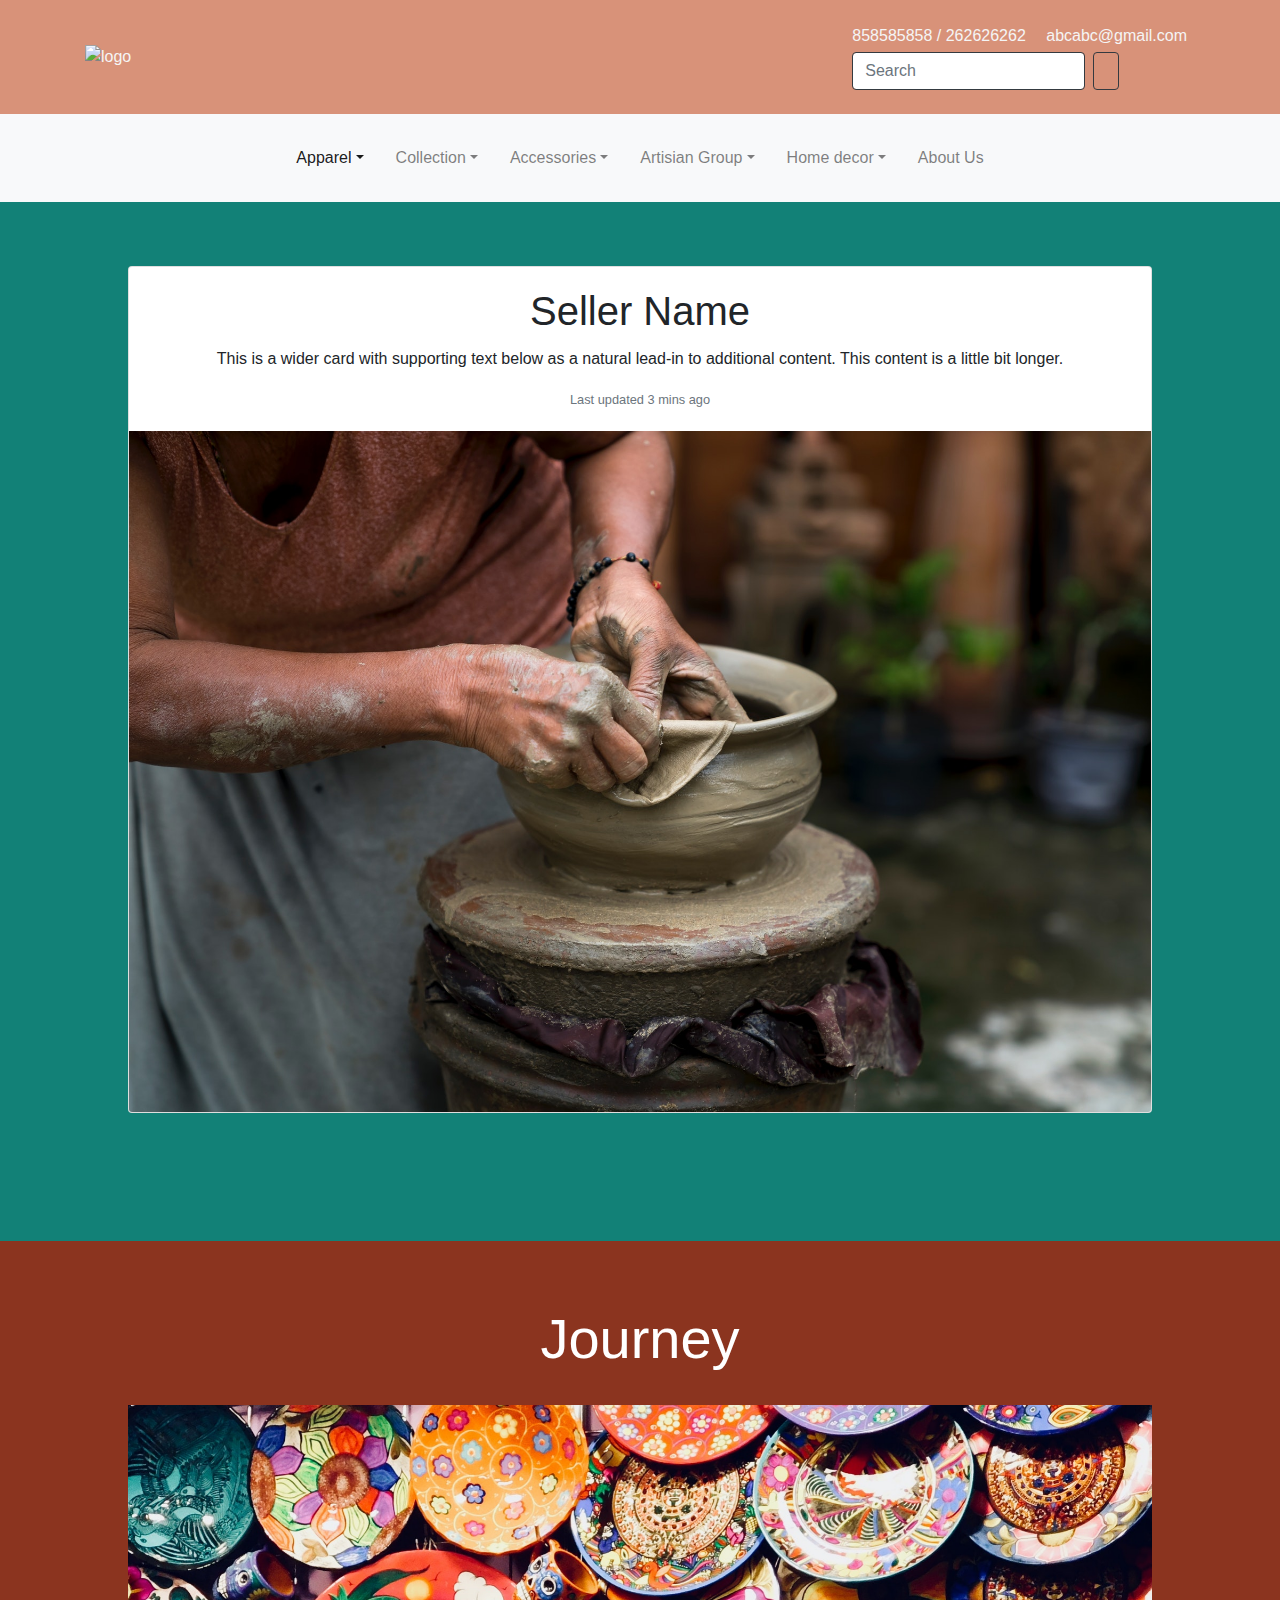
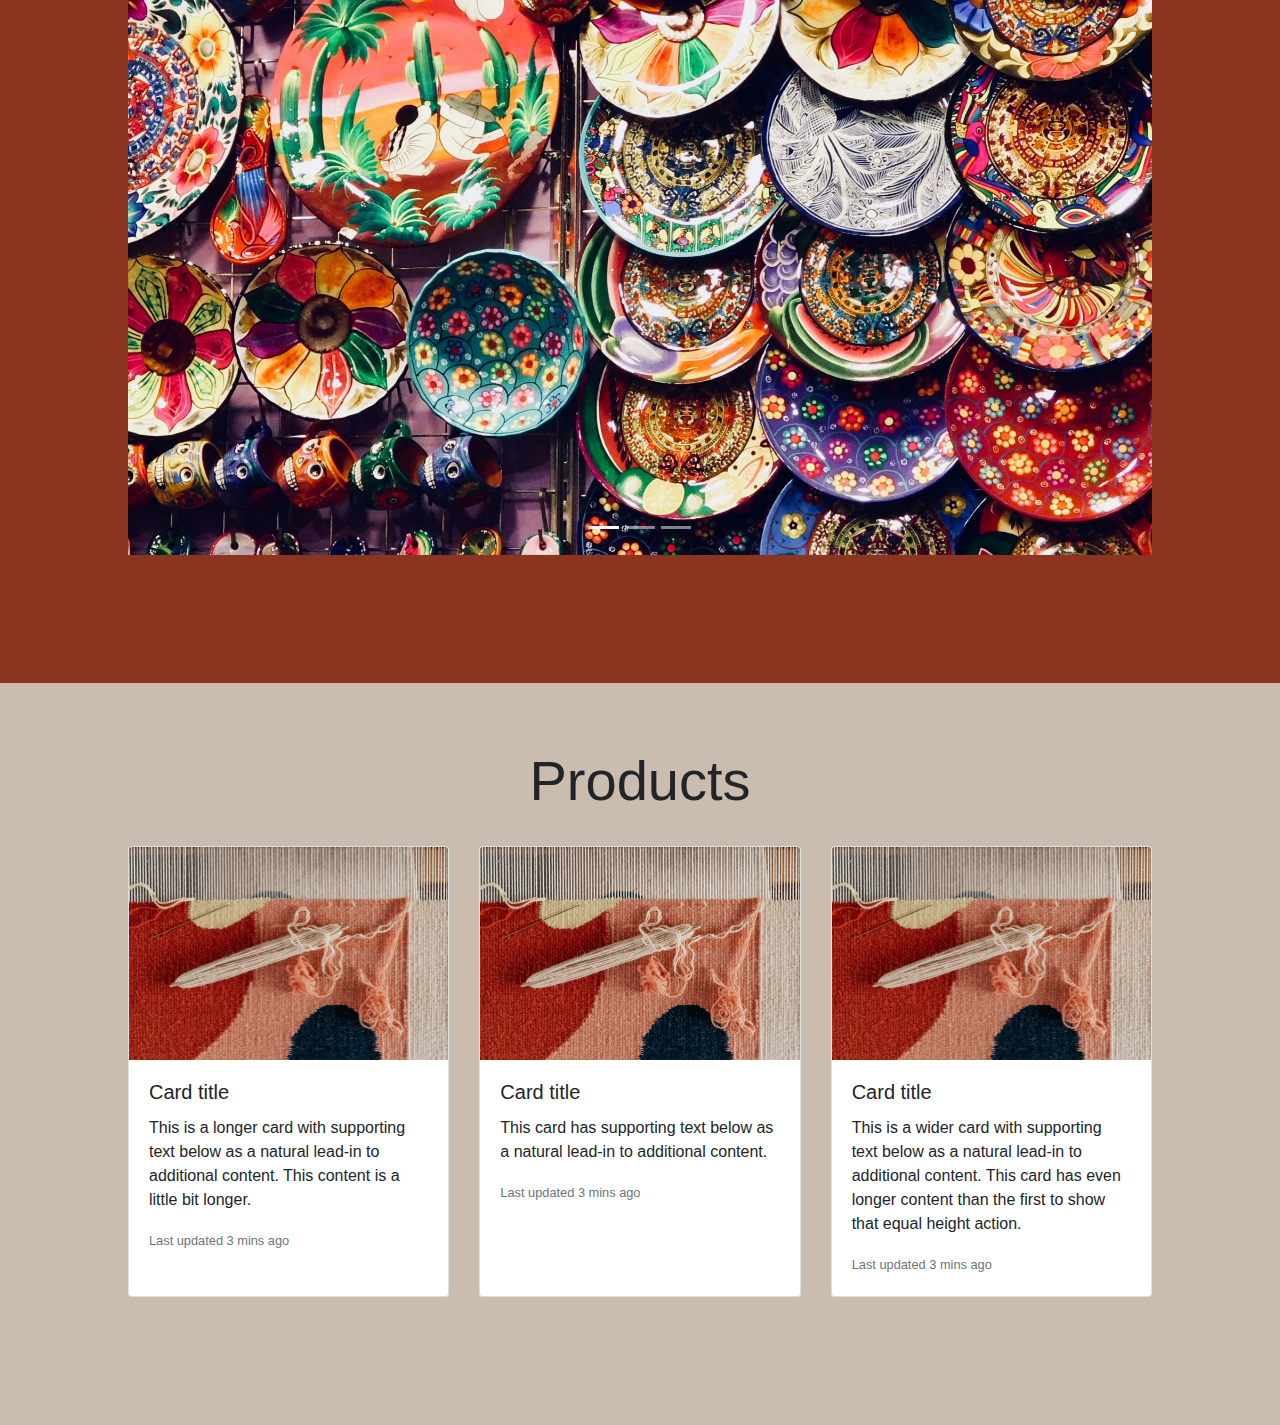
==== profile page/profilePage.html @ f0869d69 "update" ====
<!DOCTYPE html>
<html lang="en">
<head>
    <meta charset="UTF-8">
    <meta name="viewport" content="width=device-width, initial-scale=1.0">
    
    <title>Profile Page</title>

    <link rel="stylesheet" href="https://maxcdn.bootstrapcdn.com/bootstrap/4.0.0/css/bootstrap.min.css" />
    <script src="https://ajax.googleapis.com/ajax/libs/jquery/3.3.1/jquery.min.js"></script>
    <script src="https://cdnjs.cloudflare.com/ajax/libs/popper.js/1.12.9/umd/popper.min.js"></script>
    <script src="https://maxcdn.bootstrapcdn.com/bootstrap/4.0.0/js/bootstrap.min.js"></script>
    <script src="https://use.fontawesome.com/releases/v5.0.8/js/all.js"></script>

    <link href="style.css" rel="stylesheet" type="text/css" />

</head>
<body>

    <div class="bar1">
        <nav class="navbar navbar-expand-md navbar-dark" style="background-color: #d89279">
            <div class="container">
                <a><img class="" src="bg.jpeg" width="100px" alt="logo" /></a>


                <div class="nav-right">
                    <div class="d-inline-flex mb-1 d-none d-md-block ">
                        <spam class="py-2 px-2 nomobile"><i class="fas fa-phone hidden-xs"></i> 858585858 / 262626262
                        </spam>
                        <spam class="py-2 px-2 nomobile"><i class="fas fa-envelope"></i> abcabc@gmail.com
                        </spam>
                    </div>
                    <form class="d-flex">
                        <div class="d-inline-flex px-2 mobileview">
                            <input class="form-control me-2 border-dark center " type="search" placeholder="Search" aria-label="Search" />
                            <button class="btn btn-outline-dark mx-2 center" type="submit">
                                    <i class="fas fa-search mobilesearch "></i>
                                </button>
                            <span class="mx-2" style="font-size: 25px; color: white">
                                    <i class="fas fa-user mobile"></i>
                                </span>
                            <span class="mx-2" style="font-size: 25px; color: white">
                                    <i class="fas fa-heart mobile "></i>
                                </span>
                            <span style="font-size: 25px; color: white">
                                    <i class="fas fa-shopping-cart mobile"></i>
                                </span>
                        </div>
                    </form>
                </div>
            </div>
        </nav>
    </div>

    

    <nav class="navbar navbar-expand-md navbar-light bg-light">
        <div class="container-fluid">
   
            <button class="navbar-toggler" type="button" data-toggle="collapse" data-target="#navbarResponsive">
                <span class="navbar-toggler-icon"></span>
            </button>
            <div class="collapse navbar-collapse" id="navbarResponsive">
                
                <ul class="navbar-nav mx-auto">
                    
                    <li class="px-2">
                        <div class="dropdown">
                            <a class="nav-link dropdown-toggle active" data-toggle="dropdown" href="#">Apparel</a>
                            <ul class="dropdown-menu" role="menu" aria-labelledby="dLabel">
                                <li><a class="dropdown-item" href="#">asds</a></li>
                                <li><a class="dropdown-item" href="#">asds</a></li>
                                <li><a class="dropdown-item" href="#">asds</a></li>
                                <li><a class="dropdown-item" href="#">asds</a></li>

                            </ul>
                        </div>
                    </li>
                    <li class="px-2">
                        <div class="dropdown">
                            <a class="nav-link dropdown-toggle" data-toggle="dropdown" href="#">Collection</a>
                            <ul class="dropdown-menu" role="menu" aria-labelledby="dLabel">
                                <li><a class="dropdown-item" href="#">asds</a></li>
                                <li><a class="dropdown-item" href="#">asds</a></li>
                                <li><a class="dropdown-item" href="#">asds</a></li>
                                <li><a class="dropdown-item" href="#">asds</a></li>

                            </ul>
                        </div>
                    </li>
                    <li class="px-2">
                        <div class="dropdown">
                            <a class="nav-link dropdown-toggle" data-toggle="dropdown" href="#"> Accessories</a>
                            <ul class="dropdown-menu" role="menu" aria-labelledby="dLabel">
                                <li><a class="dropdown-item" href="#">asds</a></li>
                                <li><a class="dropdown-item" href="#">asds</a></li>
                                <li><a class="dropdown-item" href="#">asds</a></li>
                                <li><a class="dropdown-item" href="#">asds</a></li>
                            </ul>
                        </div>
                    </li>
                    <li class="px-2">
                        <div class="dropdown">
                            <a class="nav-link dropdown-toggle" data-toggle="dropdown" href="#"> Artisian Group</a>
                            <ul class="dropdown-menu" role="menu" aria-labelledby="dLabel">
                                <li><a class="dropdown-item" href="#">asds</a></li>
                                <li><a class="dropdown-item" href="#">asds</a></li>
                                <li><a class="dropdown-item" href="#">asds</a></li>
                                <li><a class="dropdown-item" href="#">asds</a></li>

                            </ul>
                        </div>
                    </li>

                    <li class="px-2">
                        <div class="dropdown">
                            <a class="nav-link dropdown-toggle" data-toggle="dropdown" href="#">Home decor</a>
                            <ul class="dropdown-menu" role="menu" aria-labelledby="dLabel">
                                <li><a class="dropdown-item" href="#">asds</a></li>
                                <li><a class="dropdown-item" href="#">asds</a></li>
                                <li><a class="dropdown-item" href="#">asds</a></li>
                                <li><a class="dropdown-item" href="#">asds</a></li>
                            </ul>
                        </div>
                    </li>
                    <li class="nav-item px-2">
                        <a class="nav-link " aria-current="page" href="#">About Us</a>
                    </li>


                </ul>
            </div>
        </div>
    </nav>


    <div class="profile">

        <div class="card">
            <div class="card-body text-center">
              <h1 class="card-title">Seller Name</h1>
              <p class="card-text">This is a wider card with supporting text below as a natural lead-in to additional content. This content is a little bit longer.</p>
              <p class="card-text"><small class="text-muted">Last updated 3 mins ago</small></p>
            </div>
            <img src="b.jpg" class="card-img-bottom" alt="...">
          </div>

          <!--
          <br>

        <div class="card mb-3">
            <img src="b.jpg" class="card-img-top" alt="...">
            <div class="card-body text-center">
              <h5 class="card-title">Seller Name</h5>
              <p class="card-text">This is a wider card with supporting text below as a natural lead-in to additional content. This content is a little bit longer.</p>
              <p class="card-text"><small class="text-muted">Last updated 3 mins ago</small></p>
            </div>
          </div>

          -->

    </div>

    <div class="journey">

        <h1 class="display-4 text-center">Journey</h1>
        <br>

        <div id="slides" class="carousel slide" data-ride="carousel">
            <ul class="carousel-indicators">
                <li data-target="#slides" data-slide-to="0" class="active"></li>
                <li data-target="#slides" data-slide-to="1"></li>
                <li data-target="#slides" data-slide-to="2"></li>
            </ul>
            <div class="carousel-inner">
                <div class="carousel-item active">
                    <img src="c.jpg">
                </div>
                <div class="carousel-item">
                    <img src="c.jpg">
                </div>
                <div class="carousel-item">
                    <img src="c.jpg">
                </div>
            </div>
        </div>

    </div>

    <div class="products">

        <h1 class="display-4 text-center">Products</h1>
        <br>

        <div class="card-deck">
            <div class="card">
              <img src="a.jpg" class="card-img-top" alt="...">
              <div class="card-body">
                <h5 class="card-title">Card title</h5>
                <p class="card-text">This is a longer card with supporting text below as a natural lead-in to additional content. This content is a little bit longer.</p>
                <p class="card-text"><small class="text-muted">Last updated 3 mins ago</small></p>
              </div>
            </div>
            <div class="card">
              <img src="a.jpg" class="card-img-top" alt="...">
              <div class="card-body">
                <h5 class="card-title">Card title</h5>
                <p class="card-text">This card has supporting text below as a natural lead-in to additional content.</p>
                <p class="card-text"><small class="text-muted">Last updated 3 mins ago</small></p>
              </div>
            </div>
            <div class="card">
              <img src="a.jpg" class="card-img-top" alt="...">
              <div class="card-body">
                <h5 class="card-title">Card title</h5>
                <p class="card-text">This is a wider card with supporting text below as a natural lead-in to additional content. This card has even longer content than the first to show that equal height action.</p>
                <p class="card-text"><small class="text-muted">Last updated 3 mins ago</small></p>
              </div>
            </div>
          </div>

    </div>

    
    
</body>
</html>
---- profile page/style.css ----
html, body {
    width: 100%;
    background-color: #128177;
  }
  
  /*
  .jumbotron {
      background-image: url('bg.jpg');
      height: 100vh;
      background-size: cover;
      background-position: center;
  }
  */

   .profile {
    width: 80%;
    margin: 5% 10% 10%;
    }
   .journey {
        background-color: #8b341f;
        padding: 5% 10% 10%;
        color: white;
    }
    .carousel-inner img {
        height: 100%;
        width: 100%;   
    }
    .products {
        background-color: #cabdaf;
        padding: 5% 10% 10%;
    }
  
  .bar1 {
      color: whitesmoke;
      
  }
  
  .navbar {
      padding: 1.5rem;
  }
  .fa-user:hover{
    color: #000000;
  }
  .fa-heart:hover{
    color: #000000;
  }
  .fa-shopping-cart:hover{
    color: #000000;
  }
  
  @media screen and (max-width: 766px) {
  
          .nomobile {
            display: none;
          }
  
  }
  @media screen and (max-width: 758px) {
  .mobileview{
  position: relative;
  top: -10px;
    }
  }
  @media screen and (max-width: 757px) {
  .mobileview{
  position: relative;
  top: -10px;
    }
  }
  @media screen and (max-width: 541px) {
  .mobileview{
  position: relative;
  top: -10px;
    }
    .mobile{
      position: relative;
      top: -60px;
    }
    .center{
      position: relative;
      left: 70px;
    }
  }
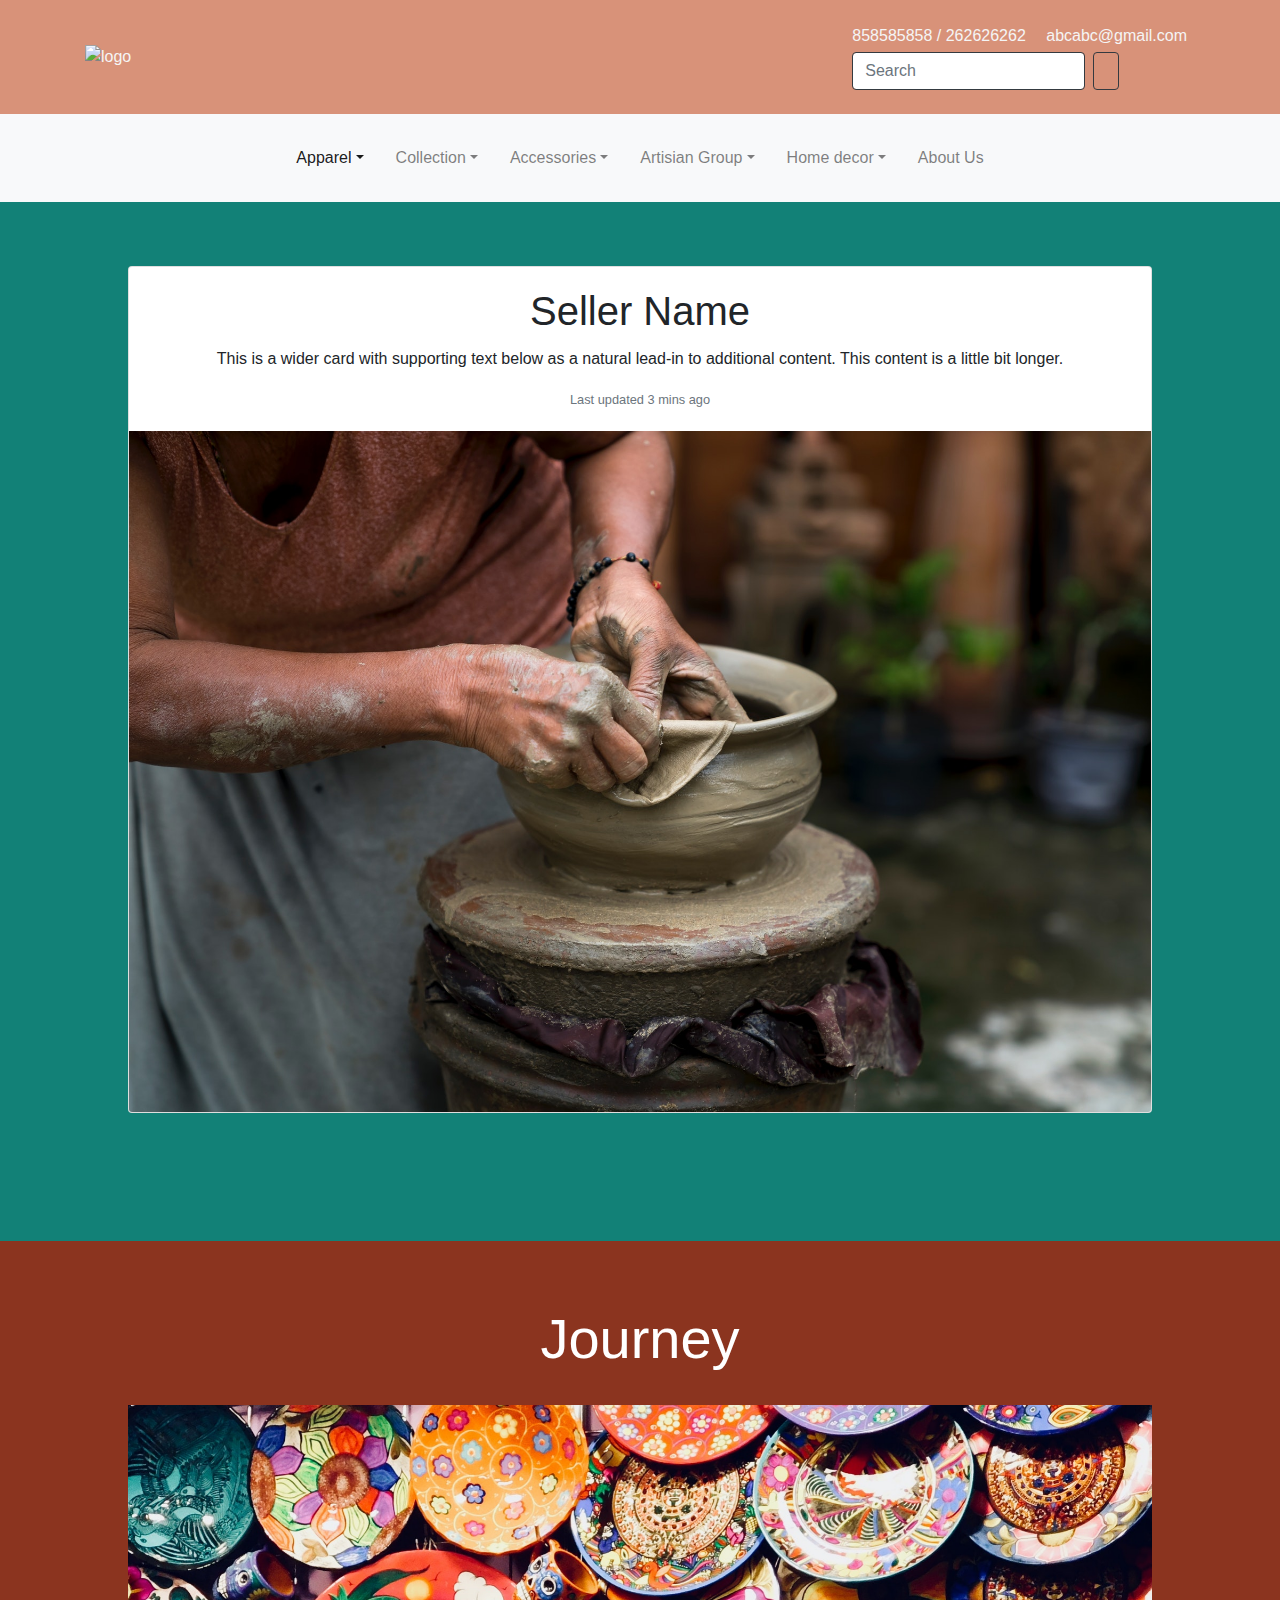
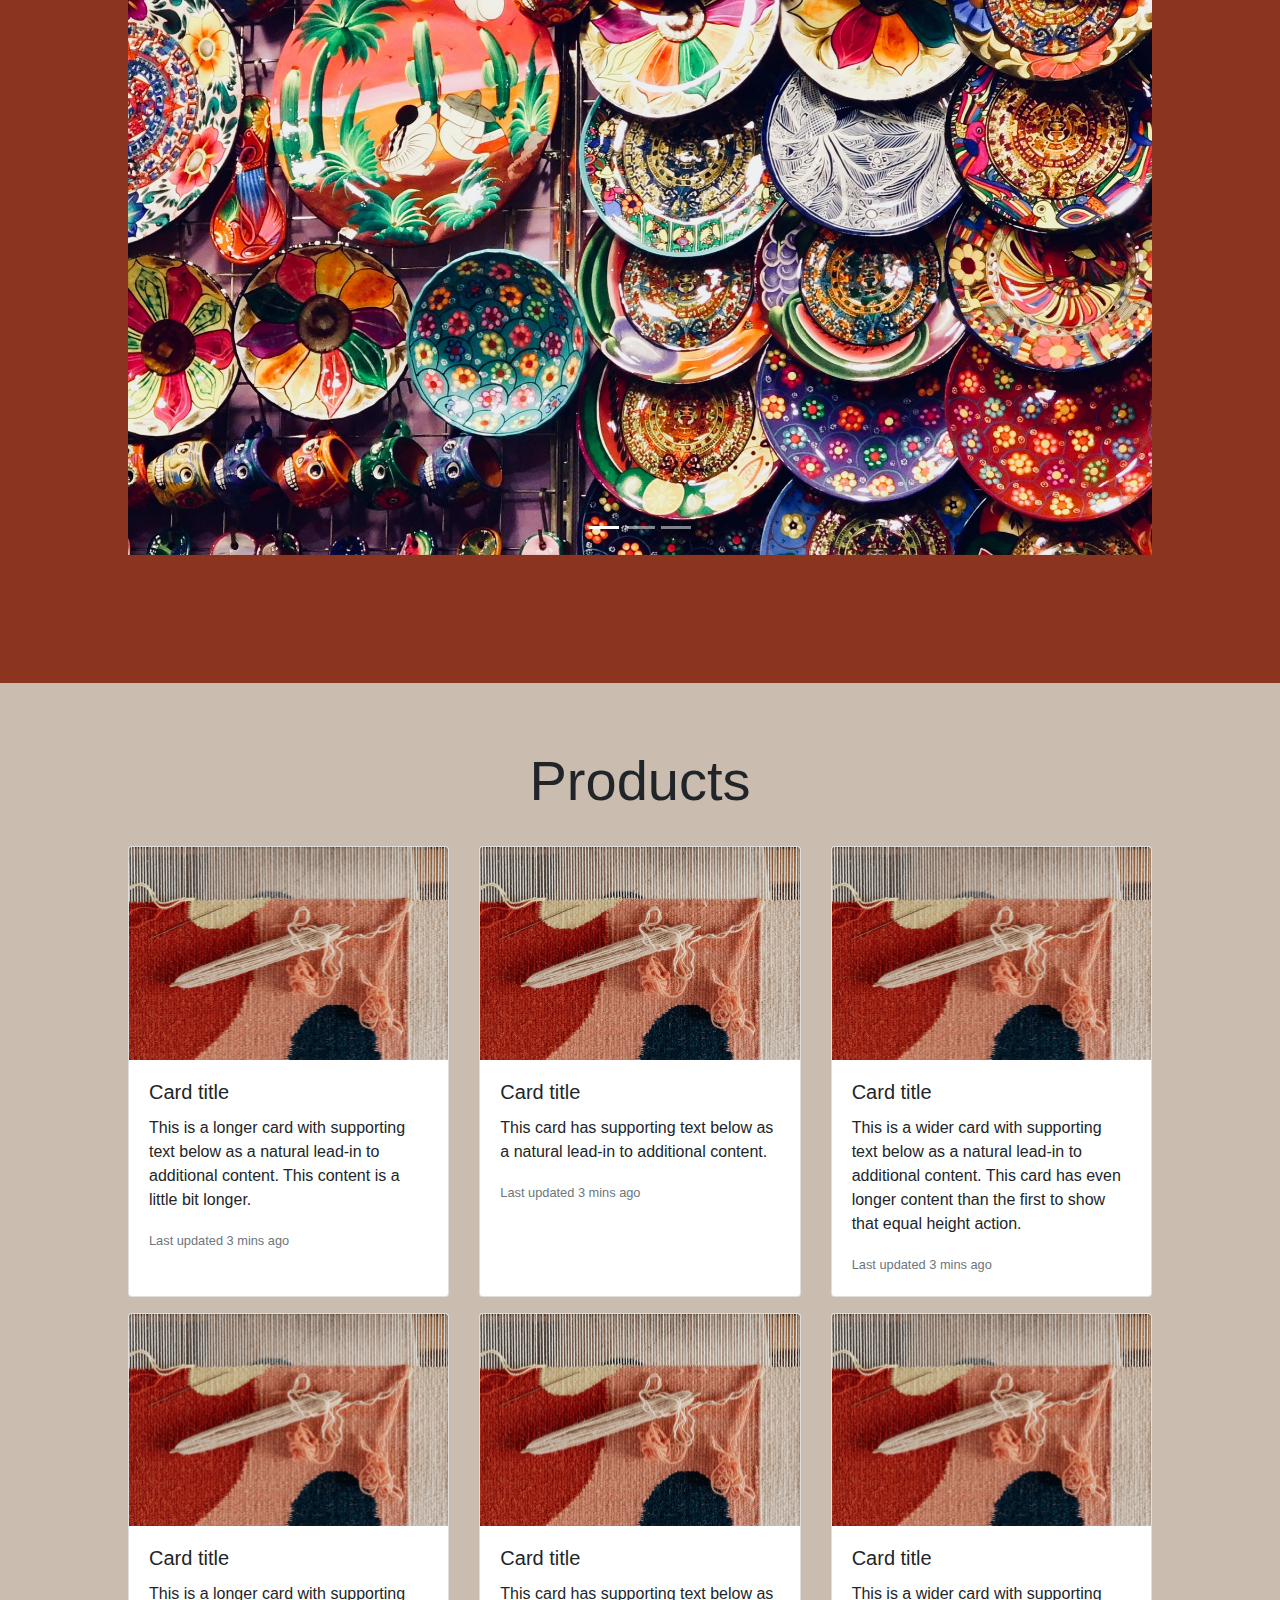
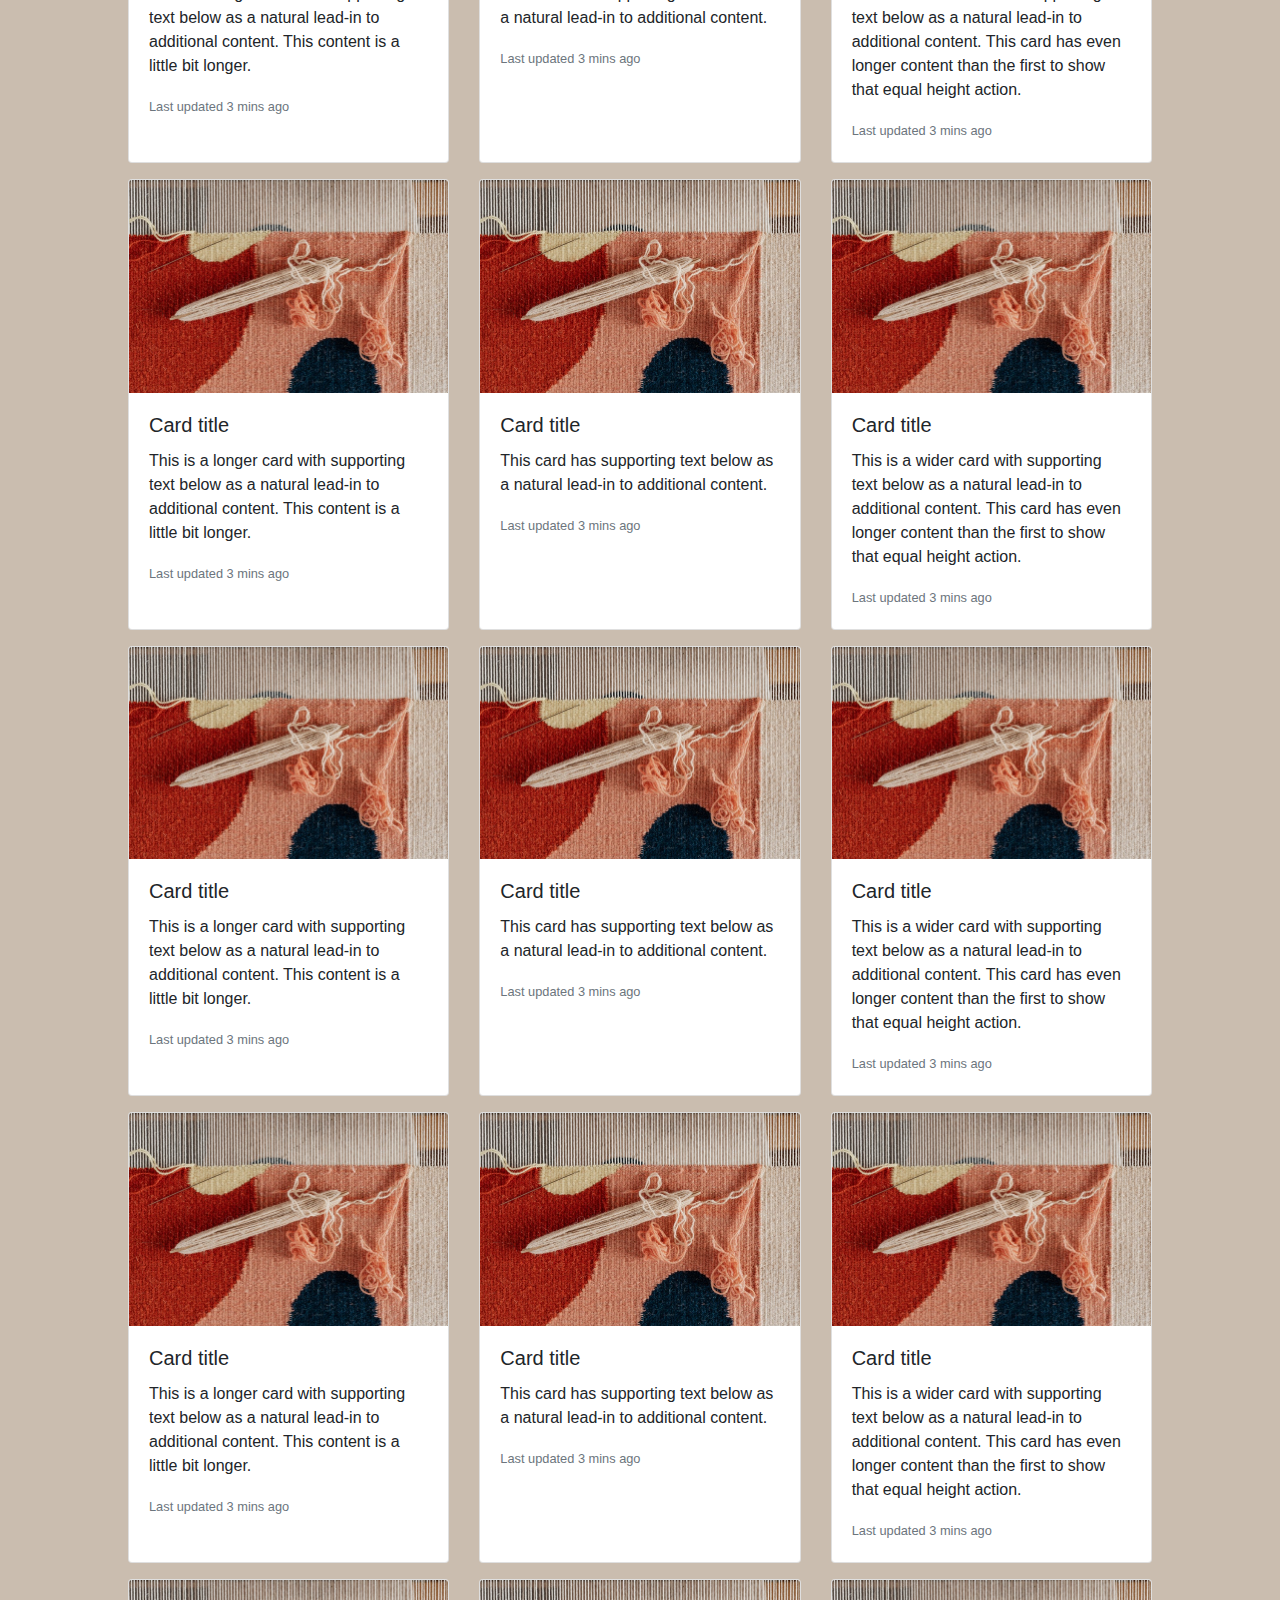
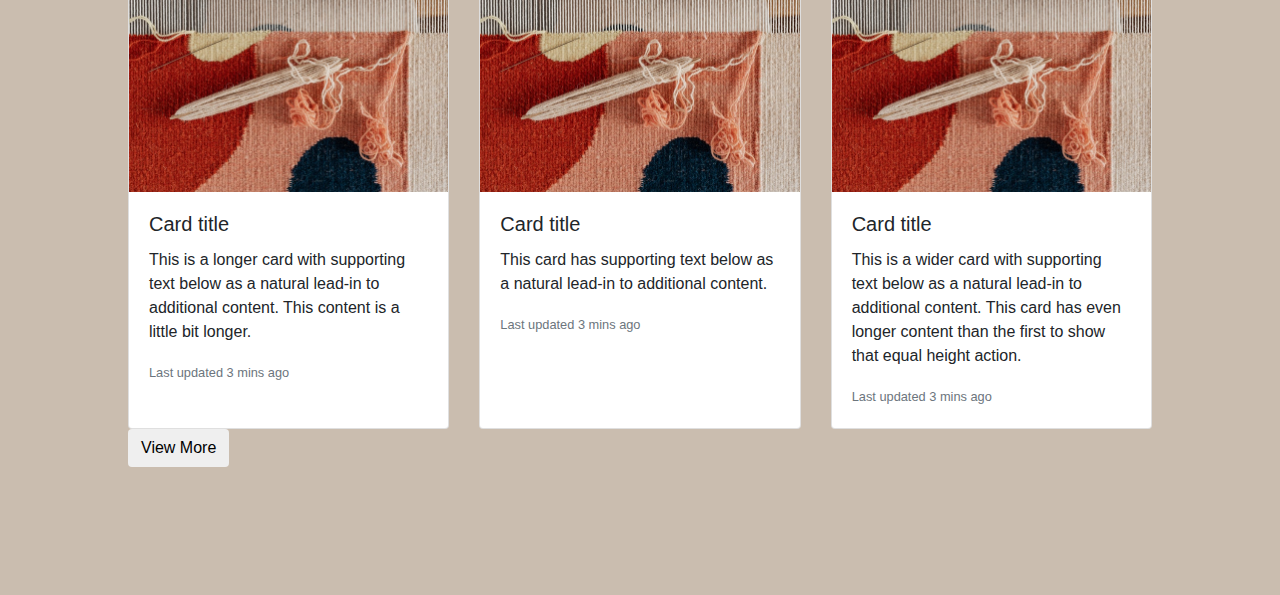
==== commit 94f4258c: "Update profilePage.html" ====
--- a/profile page/profilePage.html
+++ b/profile page/profilePage.html
@@ -1,153 +1,154 @@
 <!DOCTYPE html>
 <html lang="en">
+
 <head>
-    <meta charset="UTF-8">
-    <meta name="viewport" content="width=device-width, initial-scale=1.0">
-    
-    <title>Profile Page</title>
-
-    <link rel="stylesheet" href="https://maxcdn.bootstrapcdn.com/bootstrap/4.0.0/css/bootstrap.min.css" />
-    <script src="https://ajax.googleapis.com/ajax/libs/jquery/3.3.1/jquery.min.js"></script>
-    <script src="https://cdnjs.cloudflare.com/ajax/libs/popper.js/1.12.9/umd/popper.min.js"></script>
-    <script src="https://maxcdn.bootstrapcdn.com/bootstrap/4.0.0/js/bootstrap.min.js"></script>
-    <script src="https://use.fontawesome.com/releases/v5.0.8/js/all.js"></script>
-
-    <link href="style.css" rel="stylesheet" type="text/css" />
+  <meta charset="UTF-8">
+  <meta name="viewport" content="width=device-width, initial-scale=1.0">
+
+  <title>Profile Page</title>
+
+  <link rel="stylesheet" href="https://maxcdn.bootstrapcdn.com/bootstrap/4.0.0/css/bootstrap.min.css" />
+  <script src="https://ajax.googleapis.com/ajax/libs/jquery/3.3.1/jquery.min.js"></script>
+  <script src="https://cdnjs.cloudflare.com/ajax/libs/popper.js/1.12.9/umd/popper.min.js"></script>
+  <script src="https://maxcdn.bootstrapcdn.com/bootstrap/4.0.0/js/bootstrap.min.js"></script>
+  <script src="https://use.fontawesome.com/releases/v5.0.8/js/all.js"></script>
+
+  <link href="style.css" rel="stylesheet" type="text/css" />
 
 </head>
+
 <body>
 
-    <div class="bar1">
-        <nav class="navbar navbar-expand-md navbar-dark" style="background-color: #d89279">
-            <div class="container">
-                <a><img class="" src="bg.jpeg" width="100px" alt="logo" /></a>
-
-
-                <div class="nav-right">
-                    <div class="d-inline-flex mb-1 d-none d-md-block ">
-                        <spam class="py-2 px-2 nomobile"><i class="fas fa-phone hidden-xs"></i> 858585858 / 262626262
-                        </spam>
-                        <spam class="py-2 px-2 nomobile"><i class="fas fa-envelope"></i> abcabc@gmail.com
-                        </spam>
-                    </div>
-                    <form class="d-flex">
-                        <div class="d-inline-flex px-2 mobileview">
-                            <input class="form-control me-2 border-dark center " type="search" placeholder="Search" aria-label="Search" />
-                            <button class="btn btn-outline-dark mx-2 center" type="submit">
-                                    <i class="fas fa-search mobilesearch "></i>
-                                </button>
-                            <span class="mx-2" style="font-size: 25px; color: white">
-                                    <i class="fas fa-user mobile"></i>
-                                </span>
-                            <span class="mx-2" style="font-size: 25px; color: white">
-                                    <i class="fas fa-heart mobile "></i>
-                                </span>
-                            <span style="font-size: 25px; color: white">
-                                    <i class="fas fa-shopping-cart mobile"></i>
-                                </span>
-                        </div>
-                    </form>
-                </div>
-            </div>
-        </nav>
-    </div>
-
-    
-
-    <nav class="navbar navbar-expand-md navbar-light bg-light">
-        <div class="container-fluid">
-   
-            <button class="navbar-toggler" type="button" data-toggle="collapse" data-target="#navbarResponsive">
-                <span class="navbar-toggler-icon"></span>
-            </button>
-            <div class="collapse navbar-collapse" id="navbarResponsive">
-                
-                <ul class="navbar-nav mx-auto">
-                    
-                    <li class="px-2">
-                        <div class="dropdown">
-                            <a class="nav-link dropdown-toggle active" data-toggle="dropdown" href="#">Apparel</a>
-                            <ul class="dropdown-menu" role="menu" aria-labelledby="dLabel">
-                                <li><a class="dropdown-item" href="#">asds</a></li>
-                                <li><a class="dropdown-item" href="#">asds</a></li>
-                                <li><a class="dropdown-item" href="#">asds</a></li>
-                                <li><a class="dropdown-item" href="#">asds</a></li>
-
-                            </ul>
-                        </div>
-                    </li>
-                    <li class="px-2">
-                        <div class="dropdown">
-                            <a class="nav-link dropdown-toggle" data-toggle="dropdown" href="#">Collection</a>
-                            <ul class="dropdown-menu" role="menu" aria-labelledby="dLabel">
-                                <li><a class="dropdown-item" href="#">asds</a></li>
-                                <li><a class="dropdown-item" href="#">asds</a></li>
-                                <li><a class="dropdown-item" href="#">asds</a></li>
-                                <li><a class="dropdown-item" href="#">asds</a></li>
-
-                            </ul>
-                        </div>
-                    </li>
-                    <li class="px-2">
-                        <div class="dropdown">
-                            <a class="nav-link dropdown-toggle" data-toggle="dropdown" href="#"> Accessories</a>
-                            <ul class="dropdown-menu" role="menu" aria-labelledby="dLabel">
-                                <li><a class="dropdown-item" href="#">asds</a></li>
-                                <li><a class="dropdown-item" href="#">asds</a></li>
-                                <li><a class="dropdown-item" href="#">asds</a></li>
-                                <li><a class="dropdown-item" href="#">asds</a></li>
-                            </ul>
-                        </div>
-                    </li>
-                    <li class="px-2">
-                        <div class="dropdown">
-                            <a class="nav-link dropdown-toggle" data-toggle="dropdown" href="#"> Artisian Group</a>
-                            <ul class="dropdown-menu" role="menu" aria-labelledby="dLabel">
-                                <li><a class="dropdown-item" href="#">asds</a></li>
-                                <li><a class="dropdown-item" href="#">asds</a></li>
-                                <li><a class="dropdown-item" href="#">asds</a></li>
-                                <li><a class="dropdown-item" href="#">asds</a></li>
-
-                            </ul>
-                        </div>
-                    </li>
-
-                    <li class="px-2">
-                        <div class="dropdown">
-                            <a class="nav-link dropdown-toggle" data-toggle="dropdown" href="#">Home decor</a>
-                            <ul class="dropdown-menu" role="menu" aria-labelledby="dLabel">
-                                <li><a class="dropdown-item" href="#">asds</a></li>
-                                <li><a class="dropdown-item" href="#">asds</a></li>
-                                <li><a class="dropdown-item" href="#">asds</a></li>
-                                <li><a class="dropdown-item" href="#">asds</a></li>
-                            </ul>
-                        </div>
-                    </li>
-                    <li class="nav-item px-2">
-                        <a class="nav-link " aria-current="page" href="#">About Us</a>
-                    </li>
-
-
-                </ul>
-            </div>
-        </div>
+  <div class="bar1">
+    <nav class="navbar navbar-expand-md navbar-dark" style="background-color: #d89279">
+      <div class="container">
+        <a><img class="" src="bg.jpeg" width="100px" alt="logo" /></a>
+
+
+        <div class="nav-right">
+          <div class="d-inline-flex mb-1 d-none d-md-block ">
+            <spam class="py-2 px-2 nomobile"><i class="fas fa-phone hidden-xs"></i> 858585858 / 262626262
+            </spam>
+            <spam class="py-2 px-2 nomobile"><i class="fas fa-envelope"></i> abcabc@gmail.com
+            </spam>
+          </div>
+          <form class="d-flex">
+            <div class="d-inline-flex px-2 mobileview">
+              <input class="form-control me-2 border-dark center " type="search" placeholder="Search" aria-label="Search" />
+              <button class="btn btn-outline-dark mx-2 center" type="submit">
+                <i class="fas fa-search mobilesearch "></i>
+              </button>
+              <span class="mx-2" style="font-size: 25px; color: white">
+                <i class="fas fa-user mobile"></i>
+              </span>
+              <span class="mx-2" style="font-size: 25px; color: white">
+                <i class="fas fa-heart mobile "></i>
+              </span>
+              <span style="font-size: 25px; color: white">
+                <i class="fas fa-shopping-cart mobile"></i>
+              </span>
+            </div>
+          </form>
+        </div>
+      </div>
     </nav>
-
-
-    <div class="profile">
-
-        <div class="card">
-            <div class="card-body text-center">
-              <h1 class="card-title">Seller Name</h1>
-              <p class="card-text">This is a wider card with supporting text below as a natural lead-in to additional content. This content is a little bit longer.</p>
-              <p class="card-text"><small class="text-muted">Last updated 3 mins ago</small></p>
-            </div>
-            <img src="b.jpg" class="card-img-bottom" alt="...">
-          </div>
-
-          <!--
+  </div>
+
+
+
+  <nav class="navbar navbar-expand-md navbar-light bg-light">
+    <div class="container-fluid">
+
+      <button class="navbar-toggler" type="button" data-toggle="collapse" data-target="#navbarResponsive">
+        <span class="navbar-toggler-icon"></span>
+      </button>
+      <div class="collapse navbar-collapse" id="navbarResponsive">
+
+        <ul class="navbar-nav mx-auto">
+
+          <li class="px-2">
+            <div class="dropdown">
+              <a class="nav-link dropdown-toggle active" data-toggle="dropdown" href="#">Apparel</a>
+              <ul class="dropdown-menu" role="menu" aria-labelledby="dLabel">
+                <li><a class="dropdown-item" href="#">asds</a></li>
+                <li><a class="dropdown-item" href="#">asds</a></li>
+                <li><a class="dropdown-item" href="#">asds</a></li>
+                <li><a class="dropdown-item" href="#">asds</a></li>
+
+              </ul>
+            </div>
+          </li>
+          <li class="px-2">
+            <div class="dropdown">
+              <a class="nav-link dropdown-toggle" data-toggle="dropdown" href="#">Collection</a>
+              <ul class="dropdown-menu" role="menu" aria-labelledby="dLabel">
+                <li><a class="dropdown-item" href="#">asds</a></li>
+                <li><a class="dropdown-item" href="#">asds</a></li>
+                <li><a class="dropdown-item" href="#">asds</a></li>
+                <li><a class="dropdown-item" href="#">asds</a></li>
+
+              </ul>
+            </div>
+          </li>
+          <li class="px-2">
+            <div class="dropdown">
+              <a class="nav-link dropdown-toggle" data-toggle="dropdown" href="#"> Accessories</a>
+              <ul class="dropdown-menu" role="menu" aria-labelledby="dLabel">
+                <li><a class="dropdown-item" href="#">asds</a></li>
+                <li><a class="dropdown-item" href="#">asds</a></li>
+                <li><a class="dropdown-item" href="#">asds</a></li>
+                <li><a class="dropdown-item" href="#">asds</a></li>
+              </ul>
+            </div>
+          </li>
+          <li class="px-2">
+            <div class="dropdown">
+              <a class="nav-link dropdown-toggle" data-toggle="dropdown" href="#"> Artisian Group</a>
+              <ul class="dropdown-menu" role="menu" aria-labelledby="dLabel">
+                <li><a class="dropdown-item" href="#">asds</a></li>
+                <li><a class="dropdown-item" href="#">asds</a></li>
+                <li><a class="dropdown-item" href="#">asds</a></li>
+                <li><a class="dropdown-item" href="#">asds</a></li>
+
+              </ul>
+            </div>
+          </li>
+
+          <li class="px-2">
+            <div class="dropdown">
+              <a class="nav-link dropdown-toggle" data-toggle="dropdown" href="#">Home decor</a>
+              <ul class="dropdown-menu" role="menu" aria-labelledby="dLabel">
+                <li><a class="dropdown-item" href="#">asds</a></li>
+                <li><a class="dropdown-item" href="#">asds</a></li>
+                <li><a class="dropdown-item" href="#">asds</a></li>
+                <li><a class="dropdown-item" href="#">asds</a></li>
+              </ul>
+            </div>
+          </li>
+          <li class="nav-item px-2">
+            <a class="nav-link " aria-current="page" href="#">About Us</a>
+          </li>
+
+
+        </ul>
+      </div>
+    </div>
+  </nav>
+
+
+  <div class="profile">
+
+    <div class="card">
+      <div class="card-body text-center">
+        <h1 class="card-title">Seller Name</h1>
+        <p class="card-text">This is a wider card with supporting text below as a natural lead-in to additional content. This content is a little bit longer.</p>
+        <p class="card-text"><small class="text-muted">Last updated 3 mins ago</small></p>
+      </div>
+      <img src="b.jpg" class="card-img-bottom" alt="...">
+    </div>
+
+    <!--
           <br>
-
         <div class="card mb-3">
             <img src="b.jpg" class="card-img-top" alt="...">
             <div class="card-body text-center">
@@ -156,72 +157,222 @@
               <p class="card-text"><small class="text-muted">Last updated 3 mins ago</small></p>
             </div>
           </div>
-
           -->
 
-    </div>
-
-    <div class="journey">
-
-        <h1 class="display-4 text-center">Journey</h1>
-        <br>
-
-        <div id="slides" class="carousel slide" data-ride="carousel">
-            <ul class="carousel-indicators">
-                <li data-target="#slides" data-slide-to="0" class="active"></li>
-                <li data-target="#slides" data-slide-to="1"></li>
-                <li data-target="#slides" data-slide-to="2"></li>
-            </ul>
-            <div class="carousel-inner">
-                <div class="carousel-item active">
-                    <img src="c.jpg">
-                </div>
-                <div class="carousel-item">
-                    <img src="c.jpg">
-                </div>
-                <div class="carousel-item">
-                    <img src="c.jpg">
-                </div>
-            </div>
-        </div>
-
-    </div>
-
-    <div class="products">
-
-        <h1 class="display-4 text-center">Products</h1>
-        <br>
-
-        <div class="card-deck">
-            <div class="card">
-              <img src="a.jpg" class="card-img-top" alt="...">
-              <div class="card-body">
-                <h5 class="card-title">Card title</h5>
-                <p class="card-text">This is a longer card with supporting text below as a natural lead-in to additional content. This content is a little bit longer.</p>
-                <p class="card-text"><small class="text-muted">Last updated 3 mins ago</small></p>
-              </div>
-            </div>
-            <div class="card">
-              <img src="a.jpg" class="card-img-top" alt="...">
-              <div class="card-body">
-                <h5 class="card-title">Card title</h5>
-                <p class="card-text">This card has supporting text below as a natural lead-in to additional content.</p>
-                <p class="card-text"><small class="text-muted">Last updated 3 mins ago</small></p>
-              </div>
-            </div>
-            <div class="card">
-              <img src="a.jpg" class="card-img-top" alt="...">
-              <div class="card-body">
-                <h5 class="card-title">Card title</h5>
-                <p class="card-text">This is a wider card with supporting text below as a natural lead-in to additional content. This card has even longer content than the first to show that equal height action.</p>
-                <p class="card-text"><small class="text-muted">Last updated 3 mins ago</small></p>
-              </div>
-            </div>
-          </div>
-
-    </div>
-
-    
-    
+  </div>
+
+  <div class="journey">
+
+    <h1 class="display-4 text-center">Journey</h1>
+    <br>
+
+    <div id="slides" class="carousel slide" data-ride="carousel">
+      <ul class="carousel-indicators">
+        <li data-target="#slides" data-slide-to="0" class="active"></li>
+        <li data-target="#slides" data-slide-to="1"></li>
+        <li data-target="#slides" data-slide-to="2"></li>
+      </ul>
+      <div class="carousel-inner">
+        <div class="carousel-item active">
+          <img src="c.jpg">
+        </div>
+        <div class="carousel-item">
+          <img src="c.jpg">
+        </div>
+        <div class="carousel-item">
+          <img src="c.jpg">
+        </div>
+      </div>
+    </div>
+
+  </div>
+
+
+  <div class="products show">
+    <h1 class="display-4 text-center">Products</h1>
+    <br>
+
+    <div class="card-deck">
+      <div class="card">
+        <img src="a.jpg" class="card-img-top" alt="...">
+        <div class="card-body">
+          <h5 class="card-title">Card title</h5>
+          <p class="card-text">This is a longer card with supporting text below as a natural lead-in to additional content. This content is a little bit longer.</p>
+          <p class="card-text"><small class="text-muted">Last updated 3 mins ago</small></p>
+        </div>
+      </div>
+      <div class="card">
+        <img src="a.jpg" class="card-img-top" alt="...">
+        <div class="card-body">
+          <h5 class="card-title">Card title</h5>
+          <p class="card-text">This card has supporting text below as a natural lead-in to additional content.</p>
+          <p class="card-text"><small class="text-muted">Last updated 3 mins ago</small></p>
+        </div>
+      </div>
+      <div class="card">
+        <img src="a.jpg" class="card-img-top" alt="...">
+        <div class="card-body">
+          <h5 class="card-title">Card title</h5>
+          <p class="card-text">This is a wider card with supporting text below as a natural lead-in to additional content. This card has even longer content than the first to show that equal height action.</p>
+          <p class="card-text"><small class="text-muted">Last updated 3 mins ago</small></p>
+        </div>
+      </div>
+    </div>
+    <p></p>
+    <div class="card-deck">
+      <div class="card">
+        <img src="a.jpg" class="card-img-top" alt="...">
+        <div class="card-body">
+          <h5 class="card-title">Card title</h5>
+          <p class="card-text">This is a longer card with supporting text below as a natural lead-in to additional content. This content is a little bit longer.</p>
+          <p class="card-text"><small class="text-muted">Last updated 3 mins ago</small></p>
+        </div>
+      </div>
+      <div class="card">
+        <img src="a.jpg" class="card-img-top" alt="...">
+        <div class="card-body">
+          <h5 class="card-title">Card title</h5>
+          <p class="card-text">This card has supporting text below as a natural lead-in to additional content.</p>
+          <p class="card-text"><small class="text-muted">Last updated 3 mins ago</small></p>
+        </div>
+      </div>
+      <div class="card">
+        <img src="a.jpg" class="card-img-top" alt="...">
+        <div class="card-body">
+          <h5 class="card-title">Card title</h5>
+          <p class="card-text">This is a wider card with supporting text below as a natural lead-in to additional content. This card has even longer content than the first to show that equal height action.</p>
+          <p class="card-text"><small class="text-muted">Last updated 3 mins ago</small></p>
+        </div>
+      </div>
+    </div>
+    <p></p>
+    <div class="card-deck">
+      <div class="card">
+        <img src="a.jpg" class="card-img-top" alt="...">
+        <div class="card-body">
+          <h5 class="card-title">Card title</h5>
+          <p class="card-text">This is a longer card with supporting text below as a natural lead-in to additional content. This content is a little bit longer.</p>
+          <p class="card-text"><small class="text-muted">Last updated 3 mins ago</small></p>
+        </div>
+      </div>
+      <div class="card">
+        <img src="a.jpg" class="card-img-top" alt="...">
+        <div class="card-body">
+          <h5 class="card-title">Card title</h5>
+          <p class="card-text">This card has supporting text below as a natural lead-in to additional content.</p>
+          <p class="card-text"><small class="text-muted">Last updated 3 mins ago</small></p>
+        </div>
+      </div>
+      <div class="card">
+        <img src="a.jpg" class="card-img-top" alt="...">
+        <div class="card-body">
+          <h5 class="card-title">Card title</h5>
+          <p class="card-text">This is a wider card with supporting text below as a natural lead-in to additional content. This card has even longer content than the first to show that equal height action.</p>
+          <p class="card-text"><small class="text-muted">Last updated 3 mins ago</small></p>
+        </div>
+      </div>
+    </div>
+    <p></p>
+<section class="show-more">
+    <div class="card-deck">
+      <div class="card">
+        <img src="a.jpg" class="card-img-top" alt="...">
+        <div class="card-body">
+          <h5 class="card-title">Card title</h5>
+          <p class="card-text">This is a longer card with supporting text below as a natural lead-in to additional content. This content is a little bit longer.</p>
+          <p class="card-text"><small class="text-muted">Last updated 3 mins ago</small></p>
+        </div>
+      </div>
+      <div class="card">
+        <img src="a.jpg" class="card-img-top" alt="...">
+        <div class="card-body">
+          <h5 class="card-title">Card title</h5>
+          <p class="card-text">This card has supporting text below as a natural lead-in to additional content.</p>
+          <p class="card-text"><small class="text-muted">Last updated 3 mins ago</small></p>
+        </div>
+      </div>
+      <div class="card">
+        <img src="a.jpg" class="card-img-top" alt="...">
+        <div class="card-body">
+          <h5 class="card-title">Card title</h5>
+          <p class="card-text">This is a wider card with supporting text below as a natural lead-in to additional content. This card has even longer content than the first to show that equal height action.</p>
+          <p class="card-text"><small class="text-muted">Last updated 3 mins ago</small></p>
+        </div>
+      </div>
+    </div>
+<p></p>
+    <div class="card-deck">
+      <div class="card">
+        <img src="a.jpg" class="card-img-top" alt="...">
+        <div class="card-body">
+          <h5 class="card-title">Card title</h5>
+          <p class="card-text">This is a longer card with supporting text below as a natural lead-in to additional content. This content is a little bit longer.</p>
+          <p class="card-text"><small class="text-muted">Last updated 3 mins ago</small></p>
+        </div>
+      </div>
+      <div class="card">
+        <img src="a.jpg" class="card-img-top" alt="...">
+        <div class="card-body">
+          <h5 class="card-title">Card title</h5>
+          <p class="card-text">This card has supporting text below as a natural lead-in to additional content.</p>
+          <p class="card-text"><small class="text-muted">Last updated 3 mins ago</small></p>
+        </div>
+      </div>
+      <div class="card">
+        <img src="a.jpg" class="card-img-top" alt="...">
+        <div class="card-body">
+          <h5 class="card-title">Card title</h5>
+          <p class="card-text">This is a wider card with supporting text below as a natural lead-in to additional content. This card has even longer content than the first to show that equal height action.</p>
+          <p class="card-text"><small class="text-muted">Last updated 3 mins ago</small></p>
+        </div>
+      </div>
+    </div>
+    <p></p>
+    <div class="card-deck">
+      <div class="card">
+        <img src="a.jpg" class="card-img-top" alt="...">
+        <div class="card-body">
+          <h5 class="card-title">Card title</h5>
+          <p class="card-text">This is a longer card with supporting text below as a natural lead-in to additional content. This content is a little bit longer.</p>
+          <p class="card-text"><small class="text-muted">Last updated 3 mins ago</small></p>
+        </div>
+      </div>
+      <div class="card">
+        <img src="a.jpg" class="card-img-top" alt="...">
+        <div class="card-body">
+          <h5 class="card-title">Card title</h5>
+          <p class="card-text">This card has supporting text below as a natural lead-in to additional content.</p>
+          <p class="card-text"><small class="text-muted">Last updated 3 mins ago</small></p>
+        </div>
+      </div>
+      <div class="card">
+        <img src="a.jpg" class="card-img-top" alt="...">
+        <div class="card-body">
+          <h5 class="card-title">Card title</h5>
+          <p class="card-text">This is a wider card with supporting text below as a natural lead-in to additional content. This card has even longer content than the first to show that equal height action.</p>
+          <p class="card-text"><small class="text-muted">Last updated 3 mins ago</small></p>
+        </div>
+      </div>
+    </div>
+  </section>
+
+    <div class="button-container">
+      <button  class="btn view" type="button"><span>View More</span></button>
+    </div>
+
+  </div>
+<script src="https://cdnjs.cloudflare.com/ajax/libs/jquery/3.5.1/jquery.min.js"></script>
+ <script>
+    $(".view").on("click" ,function(){
+      $(".show-more").slice(0,3).show()
+      $(".show-more:hidden").slice(0,3).slideDown()
+      if($(".show-more:hidden").length == 0){
+        $(".view").fadeIn('slow')
+        $('.view').text('View less');
+
+      }
+    })
+  </script>
 </body>
-</html>+
+</html>
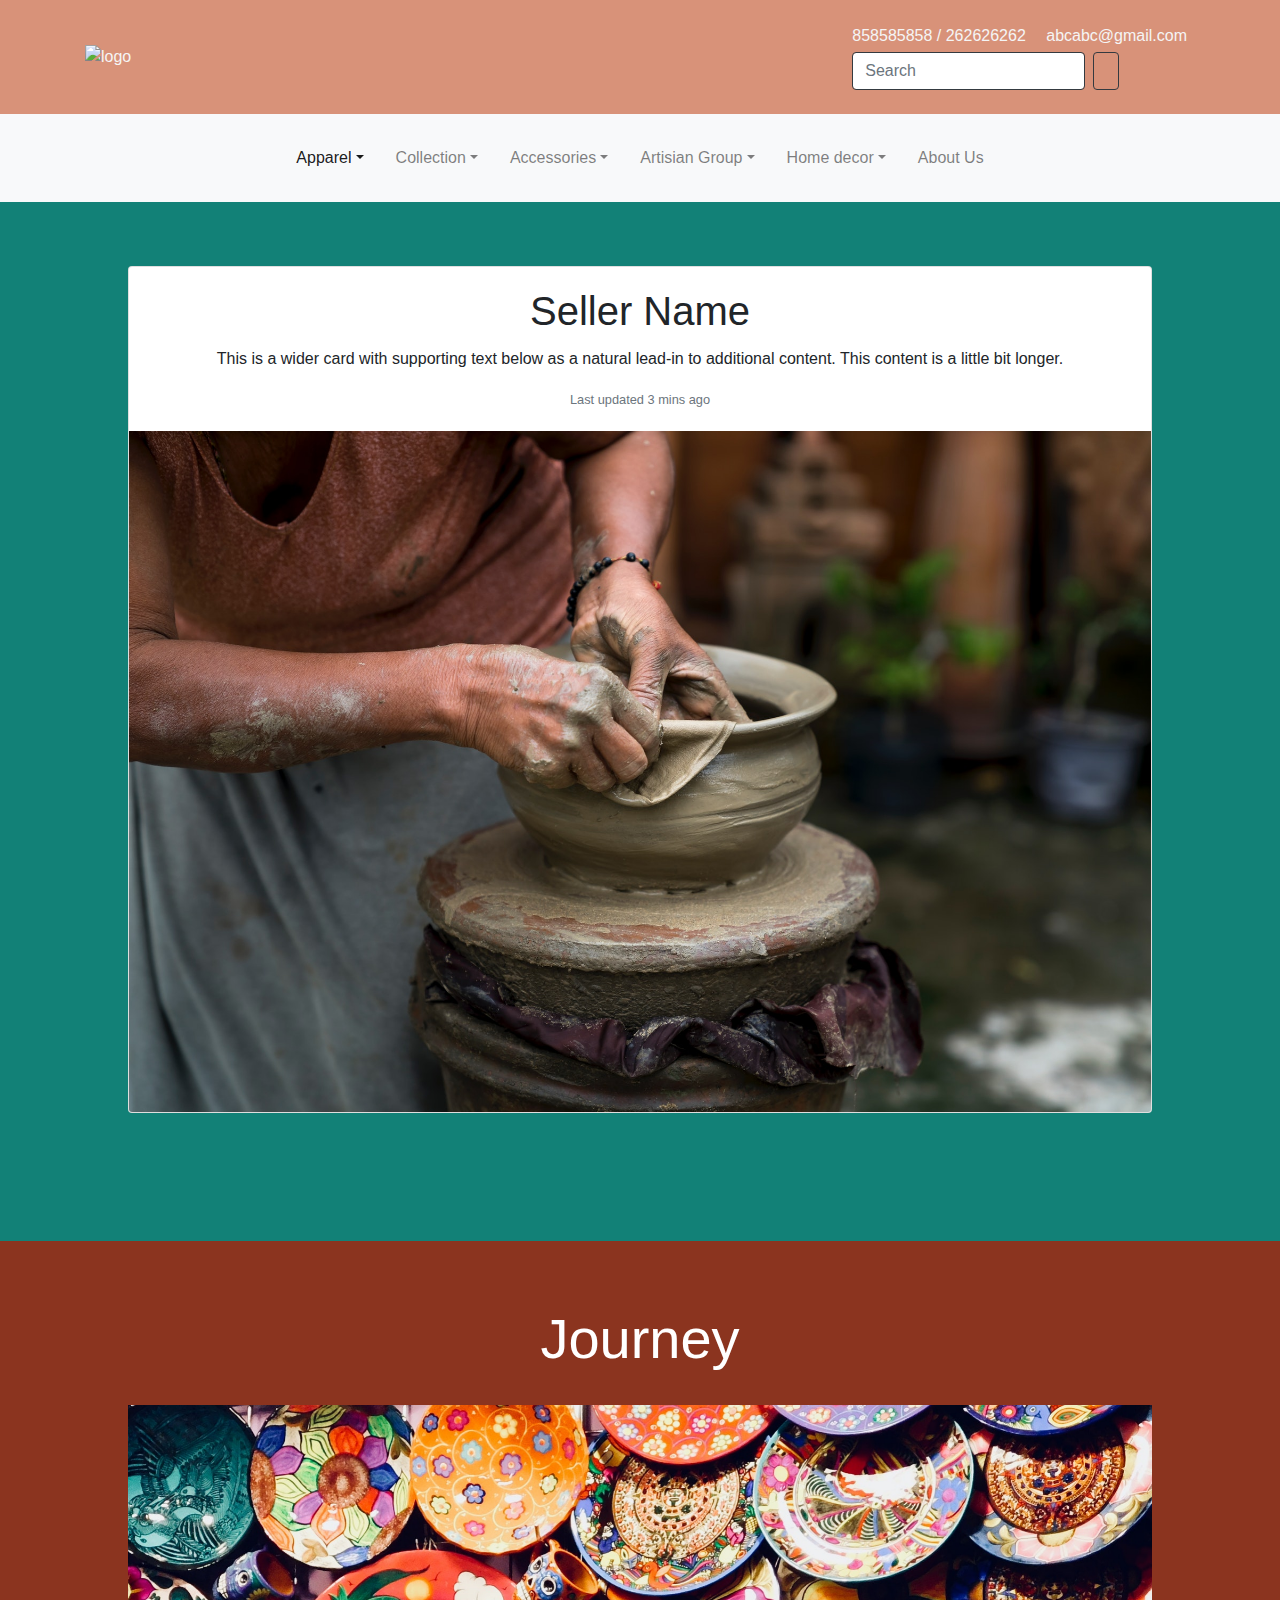
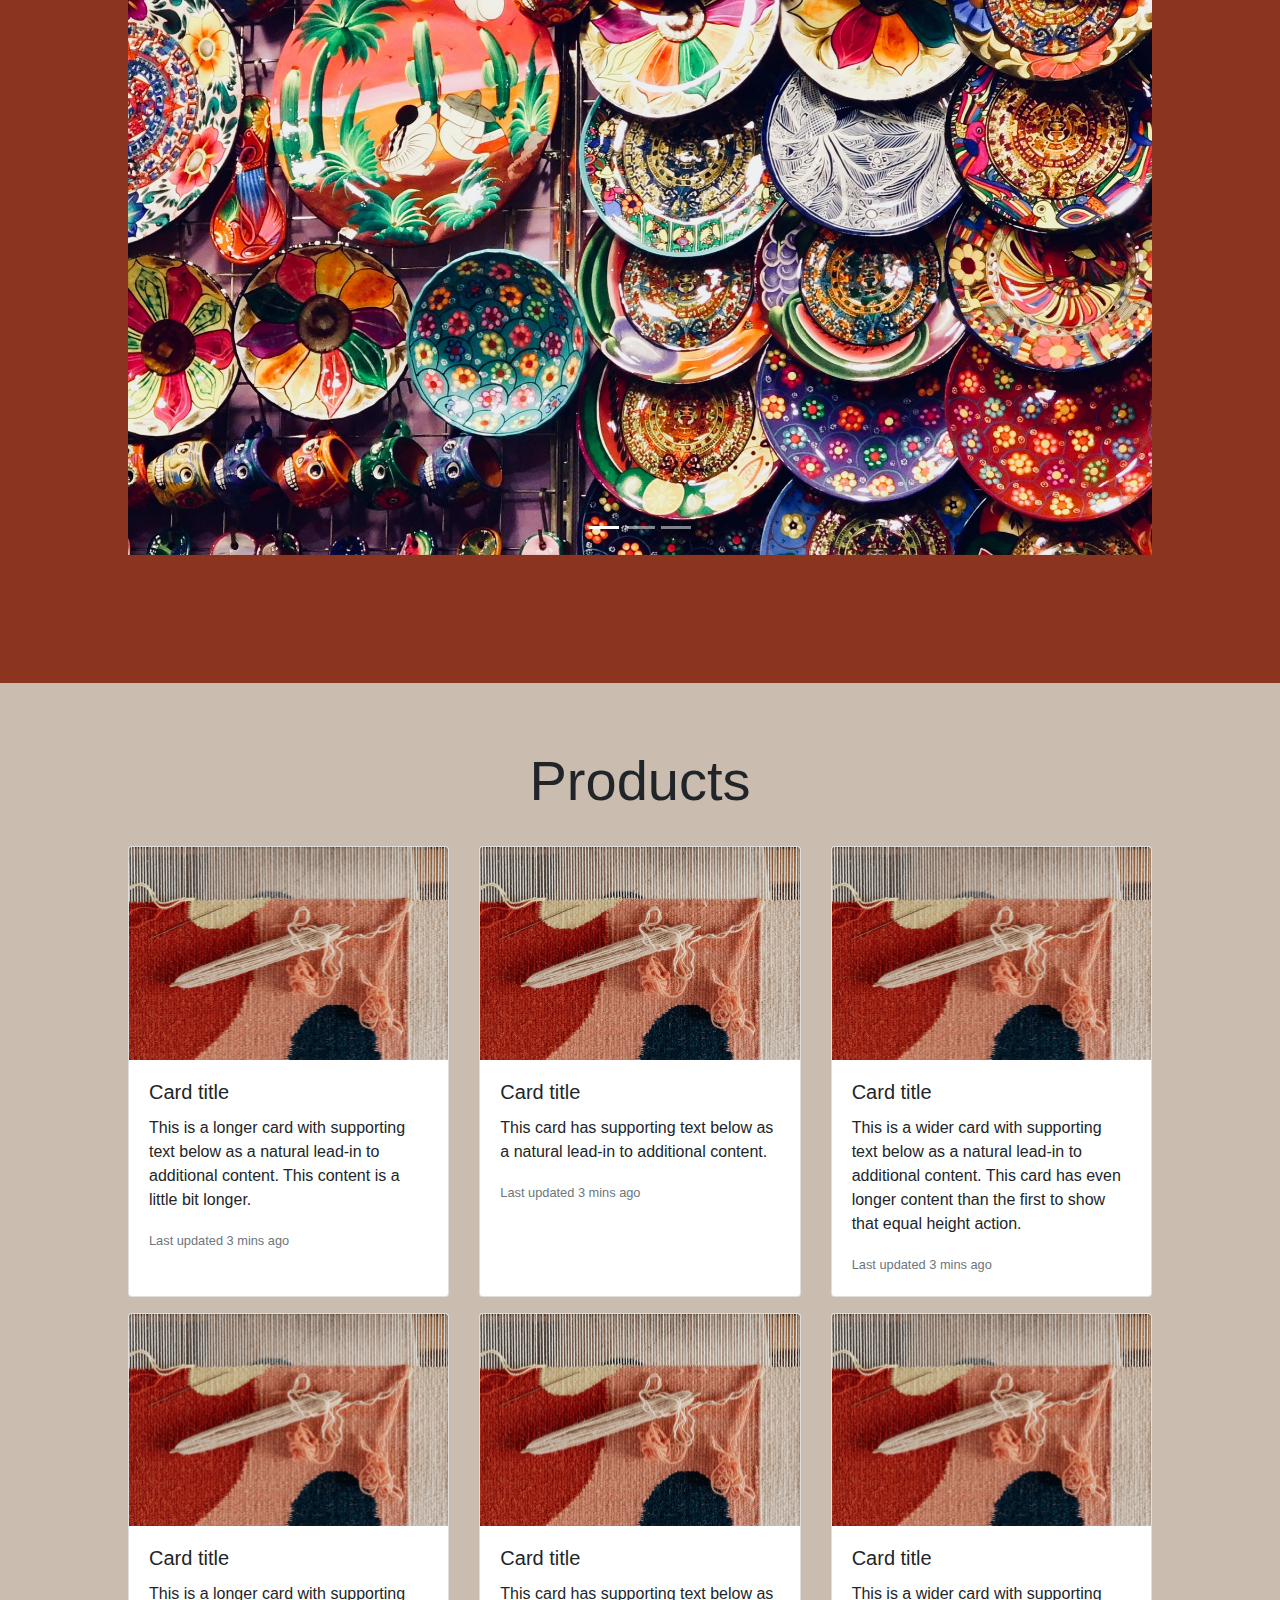
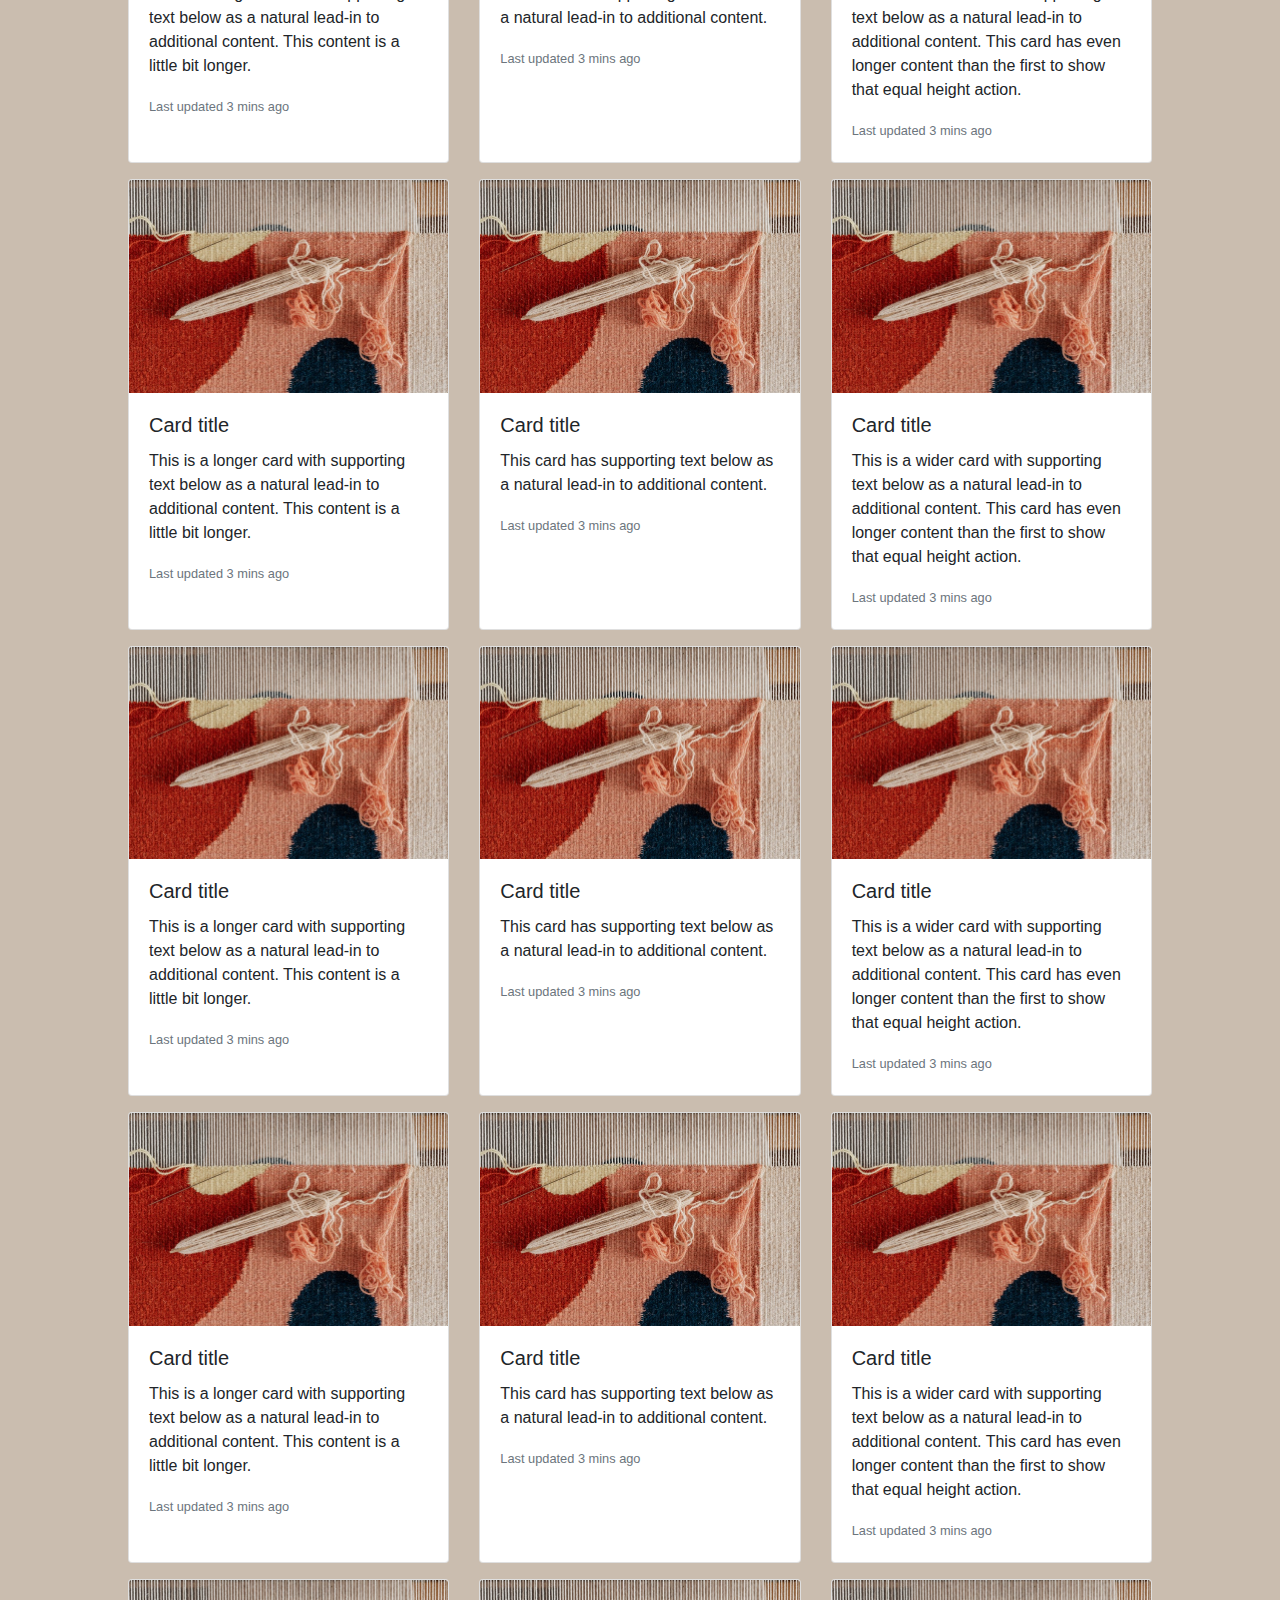
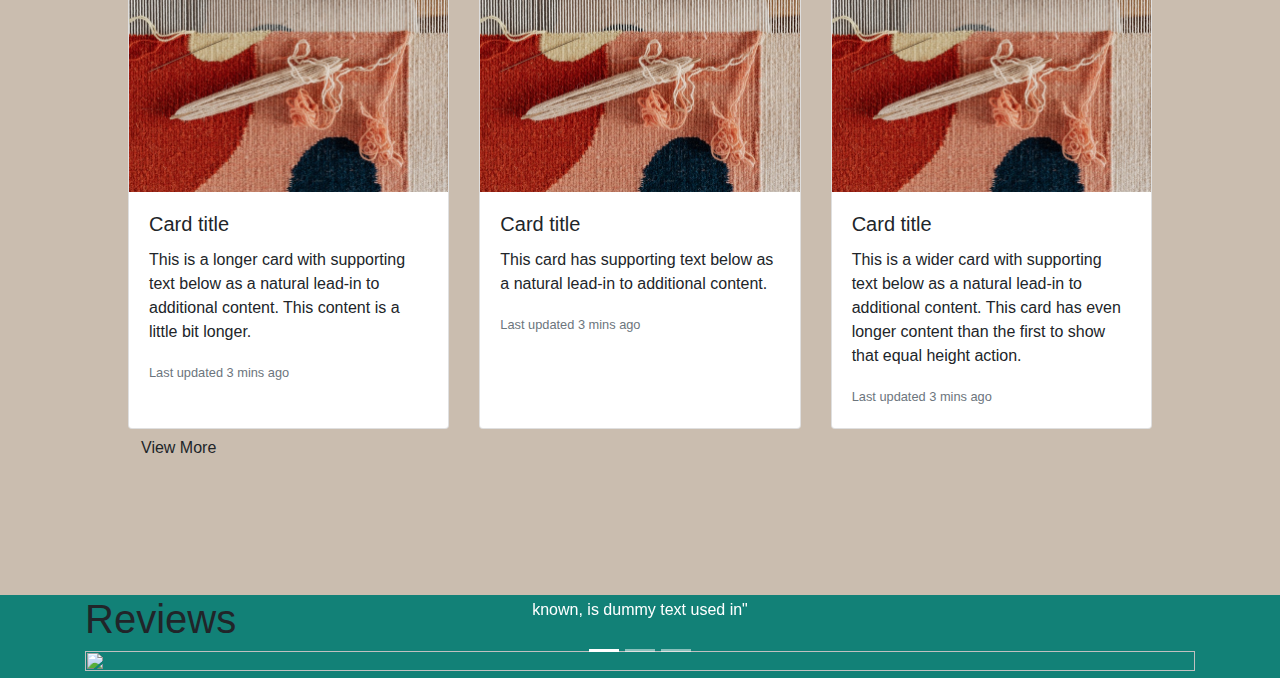
==== commit 43a99e47: "update profilePage.html" ====
--- a/profile page/profilePage.html
+++ b/profile page/profilePage.html
@@ -8,10 +8,15 @@
   <title>Profile Page</title>
 
   <link rel="stylesheet" href="https://maxcdn.bootstrapcdn.com/bootstrap/4.0.0/css/bootstrap.min.css" />
+  <link rel="stylesheet" href="https://stackpath.bootstrapcdn.com/bootstrap/4.3.1/css/bootstrap.min.css">
+<script src="https://code.jquery.com/jquery-3.3.1.slim.min.js"></script>
+<script src="https://stackpath.bootstrapcdn.com/bootstrap/4.3.1/js/bootstrap.min.js"></script>
+<link href="https://fonts.googleapis.com/css?family=Montserrat:400,600&display=swap" rel="stylesheet">
   <script src="https://ajax.googleapis.com/ajax/libs/jquery/3.3.1/jquery.min.js"></script>
   <script src="https://cdnjs.cloudflare.com/ajax/libs/popper.js/1.12.9/umd/popper.min.js"></script>
   <script src="https://maxcdn.bootstrapcdn.com/bootstrap/4.0.0/js/bootstrap.min.js"></script>
   <script src="https://use.fontawesome.com/releases/v5.0.8/js/all.js"></script>
+
 
   <link href="style.css" rel="stylesheet" type="text/css" />
 
@@ -361,6 +366,48 @@
     </div>
 
   </div>
+
+
+  <section class="review">
+<div class="container">
+    <div class="bd-example">
+  <div id="carouselExampleCaptions" class="carousel slide" data-ride="carousel">
+    <ol class="carousel-indicators">
+      <li data-target="#carouselExampleCaptions" data-slide-to="0" class="active"></li>
+      <li data-target="#carouselExampleCaptions" data-slide-to="1"></li>
+      <li data-target="#carouselExampleCaptions" data-slide-to="2"></li>
+    </ol>
+    <div class="carousel-inner">
+      <h1 class="rev">Reviews</h1>
+      <div class="carousel-item active test">
+        <img class="" src="testimonial-1.png">
+        <div class="carousel-caption">
+          <h6>User name</h6>
+            <small>Customer</small>
+          <p>"Lorem ipsum, or lipsum as sometimes <br>known, is dummy text used in lorem ipsum, or lipsum as sometimes <br>known, is dummy text used in"</p>
+        </div>
+      </div>
+      <div class="carousel-item test">
+        <img class="test" src="testimonial-2.jpg">
+        <div class="carousel-caption">
+          <h6>User Name</h6>
+            <small>Customer</small>
+          <p>Lorem ipsum, or lipsum as sometimes <br>known, is dummy text used in lorem ipsum, or lipsum as sometimes <br>known, is dummy text used in</p>
+        </div>
+      </div>
+      <div class="carousel-item test">
+        <img class="test" src="testimonial-3.jpg">
+        <div class="carousel-caption">
+          <h6>User Name</h6>
+            <small>Customer</small>
+          <p>Lorem ipsum, or lipsum as sometimes <br>known, is dummy text used in lorem ipsum, or lipsum as sometimes <br>known, is dummy text used in</p>
+        </div>
+      </div>
+    </div>
+  </div>
+</div>
+    </div>
+    </section>
 <script src="https://cdnjs.cloudflare.com/ajax/libs/jquery/3.5.1/jquery.min.js"></script>
  <script>
     $(".view").on("click" ,function(){
